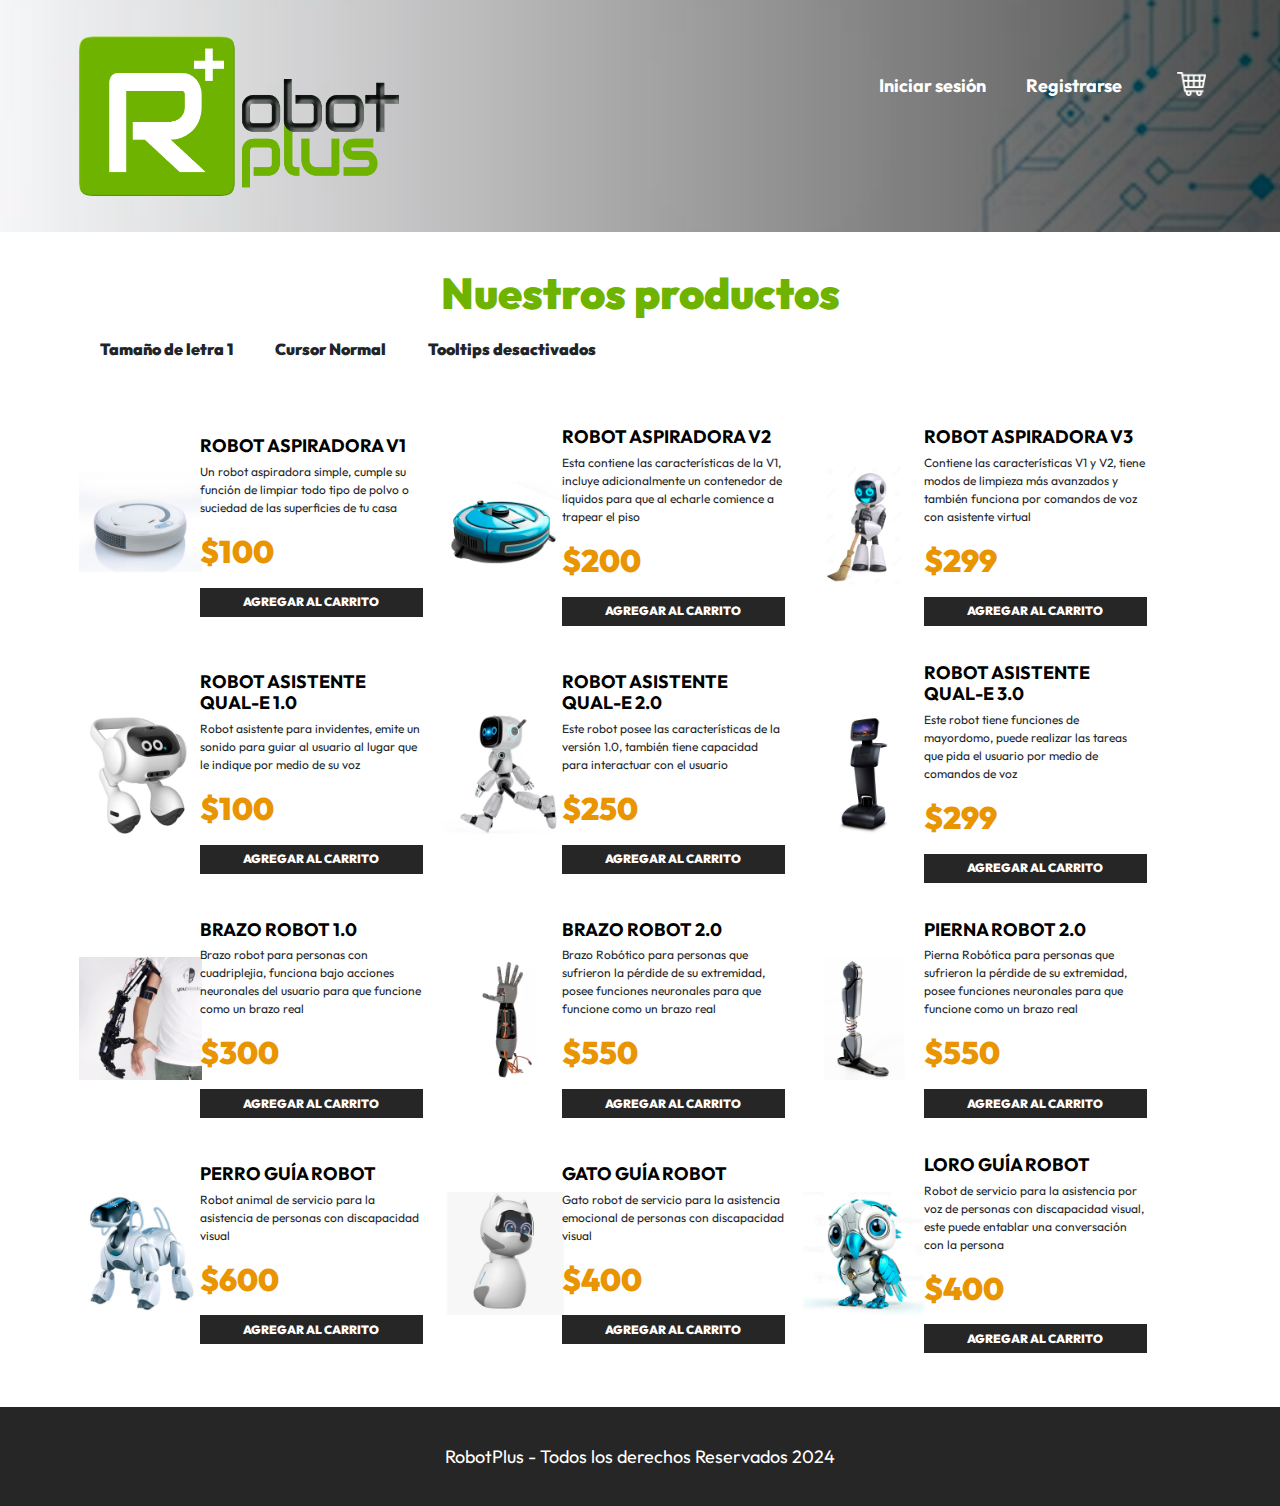
==== index.html @ b35e83e5 "Tamaño de letra y Tooltips" ====
<!DOCTYPE html>
<html lang="es">
<head>
    <meta charset="UTF-8">
    <meta http-equiv="X-UA-Compatible" content="IE=edge">
    <meta name="viewport" content="width=device-width, initial-scale=1.0">
    <title>GuitarLA</title>
    <link rel="preconnect" href="https://fonts.googleapis.com">
    <link rel="preconnect" href="https://fonts.gstatic.com" crossorigin>
    <link href="https://fonts.googleapis.com/css2?family=Outfit:wght@400;700;900&display=swap" rel="stylesheet"> 
    <link rel="stylesheet" href="src/index.css">
    <script src="/component/index.js"></script>

</head>
<body>
    <header class="py-5 header">
        <div class="container-xl">
            <div class="row justify-content-center justify-content-md-between">
                <div class="col-8 col-md-3">
                    <a href="index.html">
                        <img tabindex="0" class="img-fluid" src="./public/img/robot-plus.png" alt="imagen logo" data-tooltip="Logo de la compania, click y devuelve a pagina principal"/>
                    </a>
                </div>
                <nav tabindex="0" class="col-md-6 a mt-5 d-flex align-items-start justify-content-end">
                    
                    <a tabindex="0" href="/Login.html" class="me-3" data-tooltip="Haz clic para iniciar sesión">Iniciar sesión</a>
                    <a tabindex="0" href="/SignUp.html" class="me-3" data-tooltip="Haz clic para registrarte en la pagina">Registrarse</a>

                    <div 
                        class="carrito"
                    >
                        <img class="img-fluid" src="./public/img/carrito.png" alt="imagen carrito" />

                        <div id="carrito" class="bg-white p-3">
                            <p class="text-center">El carrito esta vacio</p>
                            <table class="w-100 table">
                                <thead>
                                    <tr>
                                        <th>Imagen</th>
                                        <th>Nombre</th>
                                        <th>Precio</th>
                                        <th>Cantidad</th>
                                        <th></th>
                                    </tr>
                                </thead>
                                <tbody>
                                    <tr>
                                        <td>
                                            <img class="img-fluid" src="./public/img/robot-aspiradora-v1.png" alt="imagen guitarra" />
                                        </td>
                                        <td>Robot Aspiradora V1</td>
                                        <td class="fw-bold">
                                                $100
                                        </td>
                                        <td class="flex align-items-start gap-4">
                                            <button
                                                type="button"
                                                class="btn btn-dark"
                                            >
                                                -
                                            </button>
                                                1
                                            <button
                                                type="button"
                                                class="btn btn-dark"
                                            >
                                                +
                                            </button>
                                        </td>
                                        <td>
                                            <button
                                                class="btn btn-danger"
                                                type="button"
                                            >
                                                X
                                            </button>
                                        </td>
                                    </tr>
                                </tbody>
                            </table>

                            <p class="text-end">Total pagar: <span class="fw-bold">$100</span></p>
                            <button class="btn btn-dark w-100 mt-3 p-2"> <a href="/cart.html">Ver Carrito</a></button>
                            <button class="btn btn-dark w-100 mt-3 p-2">Vaciar Carrito</button>
                        </div>
                    </div>
                </nav>
            </div>
        </div>
    </header>

    <main class="container-xl mt-5">
        <h2 style="color:#6db300" class="text-center">Nuestros productos</h2>
        
        <div class="col-md-1 button-container">
            <button type="button" class="btn btn-large btn-primary minus">Tamaño de letra</button>
            <button id="cursorToggle" class="btn btn-large btn-primary minus">Cambiar Tamaño del Cursor</button>
            <button id="toggleTooltips" class="btn btn-large btn-primary minus">Tooltips desactivados</button>


        </div>        




        
        <div class="row mt-5">
            <div class="col-md-6 col-lg-4 my-4 row align-items-center">
                <div class="col-4">
                    <img class="img-fluid" src="./public/img/robot-aspiradora-v1.png" alt="imagen guitarra" onclick="openPopup('detalle_guitarra_01.html', 'Detalle Guitarra Lukather')" style="cursor:pointer;"/>
                </div>
                <div class="col-8">
                    <h3 class="text-black fs-4 fw-bold text-uppercase">Robot Aspiradora V1</h3>
                    <p>Un robot aspiradora simple, cumple su función de limpiar todo tipo de polvo o suciedad de las superficies de tu casa</p>
                    <p class="fw-black text-primary fs-3">$100</p>
                    <button 
                        type="button"
                        class="btn btn-dark w-100"
                    >Agregar al Carrito</button>
                </div>
            </div>


            <!-- Modal Structure -->
<div id="productModal" class="modal" style="display:none;">
    <div class="modal-content">
        <span class="close" onclick="closeModal()">&times;</span>
        <h1 id="productName"></h1>
        <iframe id="productVideo" width="560" height="315" frameborder="0" allow="accelerometer; autoplay; clipboard-write; encrypted-media; gyroscope; picture-in-picture" allowfullscreen></iframe>
    </div>
</div>



            <div class="col-md-6 col-lg-4 my-4 row align-items-center">
                <div class="col-4">
                    <img class="img-fluid" src="./public/img/robot-aspiradora-v2.png" alt="imagen guitarra"/>
                </div>
                <div class="col-8">
                    <h3 class="text-black fs-4 fw-bold text-uppercase">Robot Aspiradora V2</h3>
                    <p>Esta contiene las características de la V1, incluye adicionalmente un contenedor de líquidos para que al echarle comience a trapear el piso</p>
                    <p class="fw-black text-primary fs-3">$200</p>
                    <button 
                        type="button"
                        class="btn btn-dark w-100 "
                    >Agregar al Carrito</button>
                </div>
            </div>

            <div class="col-md-6 col-lg-4 my-4 row align-items-center">
                <div class="col-4">
                    <img class="img-fluid" src="./public/img/robot-aspiradora-v3.png" alt="imagen guitarra"/>
                </div>
                <div class="col-8">
                    <h3 class="text-black fs-4 fw-bold text-uppercase">Robot Aspiradora V3</h3>
                    <p>Contiene las características V1 y V2, tiene modos de limpieza más avanzados y también funciona por comandos de voz con asistente virtual</p>
                    <p class="fw-black text-primary fs-3">$299</p>
                    <button 
                        type="button"
                        class="btn btn-dark w-100 "
                    >Agregar al Carrito</button>
                </div>
            </div>

            <div class="col-md-6 col-lg-4 my-4 row align-items-center">
                <div class="col-4">
                    <img class="img-fluid" src="./public/img/robot-asistente-v1.png" alt="imagen guitarra"/>
                </div>
                <div class="col-8">
                    <h3 class="text-black fs-4 fw-bold text-uppercase">ROBOT ASISTENTE QUAL-E 1.0</h3>
                    <p>Robot asistente para invidentes, emite un sonido para guiar al usuario al lugar que le indique por medio de su voz </p>
                    <p class="fw-black text-primary fs-3">$100</p>
                    <button 
                        type="button"
                        class="btn btn-dark w-100 "
                    >Agregar al Carrito</button>
                </div>
            </div>

            <div class="col-md-6 col-lg-4 my-4 row align-items-center">
                <div class="col-4">
                    <img class="img-fluid" src="./public/img/robot-asistente-v2.png" alt="imagen guitarra"/>
                </div>
                <div class="col-8">
                    <h3 class="text-black fs-4 fw-bold text-uppercase">Robot Asistente QUAL-E 2.0</h3>
                    <p>Este robot posee las características de la versión 1.0, también tiene capacidad para interactuar con el usuario</p>
                    <p class="fw-black text-primary fs-3">$250</p>
                    <button 
                        type="button"
                        class="btn btn-dark w-100 "
                    >Agregar al Carrito</button>
                </div>
            </div>

            <div class="col-md-6 col-lg-4 my-4 row align-items-center">
                <div class="col-4">
                    <img class="img-fluid" src="./public/img/robot-asistente-v3.png" alt="imagen guitarra"/>
                </div>
                <div class="col-8">
                    <h3 class="text-black fs-4 fw-bold text-uppercase">Robot Asistente QUAL-E 3.0</h3>
                    <p>Este robot tiene funciones de mayordomo, puede realizar las tareas que pida el usuario por medio de comandos de voz</p>
                    <p class="fw-black text-primary fs-3">$299</p>
                    <button 
                        type="button"
                        class="btn btn-dark w-100 "
                    >Agregar al Carrito</button>
                </div>
            </div>

            <div class="col-md-6 col-lg-4 my-4 row align-items-center">
                <div class="col-4">
                    <img class="img-fluid" src="./public/img/brazo-robot-v1.png" alt="imagen guitarra"/>
                </div>
                <div class="col-8">
                    <h3 class="text-black fs-4 fw-bold text-uppercase">BRAZO ROBOT 1.0</h3>
                    <p>Brazo robot para personas con cuadriplejia, funciona bajo acciones neuronales del usuario para que funcione como un brazo real</p>
                    <p class="fw-black text-primary fs-3">$300</p>
                    <button 
                        type="button"
                        class="btn btn-dark w-100 "
                    >Agregar al Carrito</button>
                </div>
            </div>
            <div class="col-md-6 col-lg-4 my-4 row align-items-center">
                <div class="col-4">
                    <img class="img-fluid" src="./public/img/brazo-robot-v2.png" alt="imagen guitarra"/>
                </div>
                <div class="col-8">
                    <h3 class="text-black fs-4 fw-bold text-uppercase">BRAZO ROBOT 2.0</h3>
                    <p>Brazo Robótico para personas que sufrieron la pérdide de su extremidad, posee funciones neuronales para que funcione como un brazo real</p>
                    <p class="fw-black text-primary fs-3">$550</p>
                    <button 
                        type="button"
                        class="btn btn-dark w-100 "
                    >Agregar al Carrito</button>
                </div>
            </div>
            <div class="col-md-6 col-lg-4 my-4 row align-items-center">
                <div class="col-4">
                    <img class="img-fluid" src="./public/img/brazo-robot-v3.png" alt="imagen guitarra"/>
                </div>
                <div class="col-8">
                    <h3 class="text-black fs-4 fw-bold text-uppercase">PIERNA ROBOT 2.0</h3>
                    <p>Pierna Robótica para personas que sufrieron la pérdide de su extremidad, posee funciones neuronales para que funcione como un brazo real</p>
                    <p class="fw-black text-primary fs-3">$550</p>
                    <button 
                        type="button"
                        class="btn btn-dark w-100 "
                    >Agregar al Carrito</button>
                </div>
            </div>
            <div class="col-md-6 col-lg-4 my-4 row align-items-center">
                <div class="col-4">
                    <img class="img-fluid" src="./public/img/perro-robot.png" alt="imagen guitarra"/>
                </div>
                <div class="col-8">
                    <h3 class="text-black fs-4 fw-bold text-uppercase">PERRO GUÍA ROBOT</h3>
                    <p>Robot animal de servicio para la asistencia de personas con discapacidad visual</p>
                    <p class="fw-black text-primary fs-3">$600</p>
                    <button 
                        type="button"
                        class="btn btn-dark w-100 "
                    >Agregar al Carrito</button>
                </div>
            </div>
            <div class="col-md-6 col-lg-4 my-4 row align-items-center">
                <div class="col-4">
                    <img class="img-fluid" src="./public/img/gato-robot.png" alt="imagen guitarra"/>
                </div>
                <div class="col-8">
                    <h3 class="text-black fs-4 fw-bold text-uppercase">GATO GUÍA ROBOT</h3>
                    <p>Gato robot de servicio para la asistencia emocional de personas con discapacidad visual</p>
                    <p class="fw-black text-primary fs-3">$400</p>
                    <button 
                        type="button"
                        class="btn btn-dark w-100 "
                    >Agregar al Carrito</button>
                </div>
            </div>
            <div class="col-md-6 col-lg-4 my-4 row align-items-center">
                <div class="col-4">
                    <img class="img-fluid" src="./public/img/loro-robot.png" alt="imagen guitarra"/>
                </div>
                <div class="col-8">
                    <h3 class="text-black fs-4 fw-bold text-uppercase">LORO GUÍA ROBOT</h3>
                    <p>Robot de servicio para la asistencia por voz de personas con discapacidad visual, este puede entablar una conversación con la persona</p>
                    <p class="fw-black text-primary fs-3">$400</p>
                    <button 
                        type="button"
                        class="btn btn-dark w-100 "
                    >Agregar al Carrito</button>
                </div>
            </div>
        </div>
    </main>


    <footer class="bg-dark mt-5 py-5">
        <div class="container-xl">
            <p class="text-white text-center fs-4 mt-4 m-md-0">RobotPlus - Todos los derechos Reservados 2024</p>
        </div>
    </footer>
</body>
</html>
---- src/index.css ----
@charset "UTF-8";
.fw-black {
  font-weight: 900;
}

.btn-dark {
  text-transform: uppercase;
}

.carrito {
  background-color: transparent;
  margin-left: 15px; /* Espacio adicional antes del icono del carrito */
  border: none;
  max-width: 2rem;
  position: relative;
  z-index: 100;
  
}

.carrito #carrito {
  display: none;
  position: absolute;
  box-shadow: 0px 10px 15px -3px rgba(0,0,0,0.1);
}

.carrito:hover #carrito {
  display: block;
  background-color: rgb(255, 183, 0);
  padding: 10px;
  height: fit-content;
  min-width: 350px;
  width: fit-content;
  top: 100%;
  right: 0;
  left: unset;
  margin-left: unset;
  margin-right: unset;
}

#carrito img {
  width: 30px;


  display: inline-block;
  vertical-align: middle;
}

#carrito .btn-danger {
  font-size: 10px;
  border-radius: 50%;
  padding: 5px 9px;
}

#carrito .btn-dark {
  padding: 0 2px;
  margin: 0 3px;
}
.m-0 {
  margin: 0;
}
/*!
 * Bootstrap  v5.2.3 (https://getbootstrap.com/)
 * Copyright 2011-2022 The Bootstrap Authors
 * Copyright 2011-2022 Twitter, Inc.
 * Licensed under MIT (https://github.com/twbs/bootstrap/blob/main/LICENSE)
 */
:root {
  --bs-blue: #0d6efd;
  --bs-indigo: #6610f2;
  --bs-purple: #6f42c1;
  --bs-pink: #d63384;
  --bs-red: #dc3545;
  --bs-orange: #fd7e14;
  --bs-yellow: #ffc107;
  --bs-green: #198754;
  --bs-teal: #20c997;
  --bs-cyan: #0dcaf0;
  --bs-black: #000;
  --bs-white: #FFF;
  --bs-gray: #6c757d;
  --bs-gray-dark: #343a40;
  --bs-gray-100: #f8f9fa;
  --bs-gray-200: #e9ecef;
  --bs-gray-300: #dee2e6;
  --bs-gray-400: #ced4da;
  --bs-gray-500: #adb5bd;
  --bs-gray-600: #6c757d;
  --bs-gray-700: #495057;
  --bs-gray-800: #343a40;
  --bs-gray-900: #212529;
  --bs-primary: #e99401;
  --bs-secondary: #6c757d;
  --bs-success: #198754;
  --bs-info: #0dcaf0;
  --bs-warning: #ffc107;
  --bs-danger: #dc3545;
  --bs-light: #f8f9fa;
  --bs-dark: #262626;
  --bs-primary-rgb: 233, 148, 1;
  --bs-secondary-rgb: 108, 117, 125;
  --bs-success-rgb: 25, 135, 84;
  --bs-info-rgb: 13, 202, 240;
  --bs-warning-rgb: 255, 193, 7;
  --bs-danger-rgb: 220, 53, 69;
  --bs-light-rgb: 248, 249, 250;
  --bs-dark-rgb: 38, 38, 38;
  --bs-white-rgb: 255, 255, 255;
  --bs-black-rgb: 0, 0, 0;
  --bs-body-color-rgb: 33, 37, 41;
  --bs-body-bg-rgb: 255, 255, 255;
  --bs-font-sans-serif: system-ui, -apple-system, "Segoe UI", Roboto, "Helvetica Neue", "Noto Sans", "Liberation Sans", Arial, sans-serif, "Apple Color Emoji", "Segoe UI Emoji", "Segoe UI Symbol", "Noto Color Emoji";
  --bs-font-monospace: SFMono-Regular, Menlo, Monaco, Consolas, "Liberation Mono", "Courier New", monospace;
  --bs-gradient: linear-gradient(180deg, rgba(255, 255, 255, 0.15), rgba(255, 255, 255, 0));
  --bs-body-font-family: Outfit, sans-serif;
  --bs-body-font-size: 1rem;
  --bs-body-font-weight: 400;
  --bs-body-line-height: 1.5;
  --bs-body-color: #212529;
  --bs-body-bg: #FFF;
  --bs-border-width: 1px;
  --bs-border-style: solid;
  --bs-border-color: #dee2e6;
  --bs-border-color-translucent: rgba(0, 0, 0, 0.175);
  --bs-border-radius: 0.375rem;
  --bs-border-radius-sm: 0.25rem;
  --bs-border-radius-lg: 0.5rem;
  --bs-border-radius-xl: 1rem;
  --bs-border-radius-2xl: 2rem;
  --bs-border-radius-pill: 50rem;
  --bs-link-color: #FFF;
  --bs-link-hover-color: #FFF;
  --bs-code-color: #d63384;
  --bs-highlight-bg: #fff3cd;
}

*,
*::before,
*::after {
  box-sizing: border-box;
}

@media (prefers-reduced-motion: no-preference) {
  :root {
    scroll-behavior: smooth;
  }
}

body {
  margin: 0;
  font-family: var(--bs-body-font-family);
  font-size: var(--bs-body-font-size);
  font-weight: var(--bs-body-font-weight);
  line-height: var(--bs-body-line-height);
  color: var(--bs-body-color);
  text-align: var(--bs-body-text-align);
  background-color: var(--bs-body-bg);
  -webkit-text-size-adjust: 100%;
  -webkit-tap-highlight-color: rgba(0, 0, 0, 0);
}

 h3, .h3, h2, .h2, h1, .h1 {
  margin-top: 0;
  margin-bottom: 0.5rem;
  font-family: "Outfit", sans-serif;
  font-weight: 900;
  line-height: 1.2;
  color: #e99401;
}

h1, .h1 {
  font-size: calc(1.565rem + 3.78vw);
}
@media (min-width: 1200px) {
  h1, .h1 {
    font-size: 4.4rem;
  }
}

h2, .h2 {
  font-size: calc(1.485rem + 2.82vw);
}
@media (min-width: 1200px) {
  h2, .h2 {
    font-size: 3.6rem;
  }
}

h3, .h3 {
  font-size: calc(1.385rem + 1.62vw);
}
@media (min-width: 1200px) {
  h3, .h3 {
    font-size: 2.6rem;
  }
}

p {
  margin-top: 0;
  margin-bottom: 1rem;
}

a {
  color: var(--bs-link-color);
  text-decoration: none;
}
a:hover {
  color: var(--bs-link-hover-color);
}

a:not([href]):not([class]), a:not([href]):not([class]):hover {
  color: inherit;
  text-decoration: none;
}

img,
svg {
  vertical-align: middle;
}

table {
  caption-side: bottom;
  border-collapse: collapse;
}

th {
  text-align: inherit;
  text-align: -webkit-match-parent;
}

thead,
tbody,
tr,
td,
th {
  border-color: inherit;
  border-style: solid;
  border-width: 0;
}

button {
  border-radius: 0;
}

button:focus:not(:focus-visible) {
  outline: 0;
}


button {
  margin: 0;
  font-family: inherit;
  font-size: inherit;
  line-height: inherit;
}

button {
  text-transform: none;
}

button,
[type=button] {
  -webkit-appearance: button;
}
button:not(:disabled),
[type=button]:not(:disabled) {
  cursor: pointer;
}

::-moz-focus-inner {
  padding: 0;
  border-style: none;
}

::-webkit-datetime-edit-fields-wrapper,
::-webkit-datetime-edit-text,
::-webkit-datetime-edit-minute,
::-webkit-datetime-edit-hour-field,
::-webkit-datetime-edit-day-field,
::-webkit-datetime-edit-month-field,
::-webkit-datetime-edit-year-field {
  padding: 0;
}

::-webkit-inner-spin-button {
  height: auto;
}

/* rtl:raw:
[type="tel"],
[type="url"],
[type="email"],
[type="number"] {
  direction: ltr;
}
*/
::-webkit-search-decoration {
  -webkit-appearance: none;
}

::-webkit-color-swatch-wrapper {
  padding: 0;
}

::file-selector-button {
  font: inherit;
  -webkit-appearance: button;
}

.display-2 {
  font-size: calc(1.575rem + 3.9vw);
  font-weight: 300;
  line-height: 1.2;
}
@media (min-width: 1200px) {
  .display-2 {
    font-size: 4.5rem;
  }
}

.img-fluid {
  max-width: 120%;
  height: auto;
}


.container-xl {
  --bs-gutter-x: 1.5rem;
  --bs-gutter-y: 0;
  width: 100%;
  padding-right: calc(var(--bs-gutter-x) * 0.5);
  padding-left: calc(var(--bs-gutter-x) * 0.5);
  margin-right: auto;
  margin-left: auto;
}
@media (min-width: 1200px) {
  .container-xl {
    max-width: 1140px;
  }
}
@media (min-width: 1400px) {
   .container-xl {
    max-width: 1320px;
  }
}
.row {
  --bs-gutter-x: 1.5rem;
  --bs-gutter-y: 0;
  display: flex;
  flex-wrap: wrap;
  margin-top: calc(-1 * var(--bs-gutter-y));
  margin-right: calc(-0.5 * var(--bs-gutter-x));
  margin-left: calc(-0.5 * var(--bs-gutter-x));
}
.row > * {
  flex-shrink: 0;
  width: 100%;
  max-width: 100%;
  padding-right: calc(var(--bs-gutter-x) * 0.5);
  padding-left: calc(var(--bs-gutter-x) * 0.5);
  margin-top: var(--bs-gutter-y);
}

.col-4 {
  flex: 0 0 auto;
  width: 33.33333333%;
}

.col-8 {
  flex: 0 0 auto;
  width: 66.66666667%;
}
@media (min-width: 768px) {
  .col-md-3 {
    flex: 0 0 auto;
    width: 25%;
  }
  .col-md-6 {
    flex: 0 0 auto;
    width: 50%;
  }
}
@media (min-width: 992px) {
  .col-lg-4 {
    flex: 0 0 auto;
    width: 33.33333333%;
  }
}
.table {
  --bs-table-color: var(--bs-body-color);
  --bs-table-bg: transparent;
  --bs-table-border-color: var(--bs-border-color);
  --bs-table-accent-bg: transparent;
  --bs-table-striped-color: var(--bs-body-color);
  --bs-table-striped-bg: rgba(0, 0, 0, 0.05);
  --bs-table-active-color: var(--bs-body-color);
  --bs-table-active-bg: rgba(0, 0, 0, 0.1);
  --bs-table-hover-color: var(--bs-body-color);
  --bs-table-hover-bg: rgba(0, 0, 0, 0.075);
  width: 100%;
  margin-bottom: 1rem;
  color: var(--bs-table-color);
  vertical-align: top;
  border-color: var(--bs-table-border-color);
}
.table > :not(caption) > * > * {
  padding: 0.5rem 0.5rem;
  background-color: var(--bs-table-bg);
  border-bottom-width: 1px;
  box-shadow: inset 0 0 0 9999px var(--bs-table-accent-bg);
}
.table > tbody {
  vertical-align: inherit;
}
.table > thead {
  vertical-align: bottom;
}

.btn {
  --bs-btn-padding-x: 0.75rem;
  --bs-btn-padding-y: 0.375rem;
  --bs-btn-font-family: ;
  --bs-btn-font-size: 1rem;
  --bs-btn-font-weight: 900;
  --bs-btn-line-height: 1.5;
  --bs-btn-color: #212529;
  --bs-btn-bg: transparent;
  --bs-btn-border-width: 1px;
  --bs-btn-border-color: transparent;
  --bs-btn-border-radius: 0;
  --bs-btn-hover-border-color: transparent;
  --bs-btn-box-shadow: inset 0 1px 0 rgba(255, 255, 255, 0.15), 0 1px 1px rgba(0, 0, 0, 0.075);
  --bs-btn-disabled-opacity: 0.65;
  --bs-btn-focus-box-shadow: 0 0 0 0.25rem rgba(var(--bs-btn-focus-shadow-rgb), .5);
  display: inline-block;
  padding: var(--bs-btn-padding-y) var(--bs-btn-padding-x);
  font-family: var(--bs-btn-font-family);
  font-size: var(--bs-btn-font-size);
  font-weight: var(--bs-btn-font-weight);
  line-height: var(--bs-btn-line-height);
  color: var(--bs-btn-color);
  text-align: center;
  vertical-align: middle;
  cursor: pointer;
  user-select: none;
  border: var(--bs-btn-border-width) solid var(--bs-btn-border-color);
  border-radius: var(--bs-btn-border-radius);
  background-color: var(--bs-btn-bg);
  transition: color 0.15s ease-in-out, background-color 0.15s ease-in-out, border-color 0.15s ease-in-out, box-shadow 0.15s ease-in-out;
}
@media (prefers-reduced-motion: reduce) {
  .btn {
    transition: none;
  }
}
.btn:hover {
  color: var(--bs-btn-hover-color);
  background-color: var(--bs-btn-hover-bg);
  border-color: var(--bs-btn-hover-border-color);
}
.btn:focus-visible {
  color: var(--bs-btn-hover-color);
  background-color: var(--bs-btn-hover-bg);
  border-color: var(--bs-btn-hover-border-color);
  outline: 0;
  box-shadow: var(--bs-btn-focus-box-shadow);
}
 :not(.btn-check) + .btn:active, .btn:first-child:active {
  color: var(--bs-btn-active-color);
  background-color: var(--bs-btn-active-bg);
  border-color: var(--bs-btn-active-border-color);
}
 :not(.btn-check) + .btn:active:focus-visible, .btn:first-child:active:focus-visible {
  box-shadow: var(--bs-btn-focus-box-shadow);
}
.btn:disabled {
  color: var(--bs-btn-disabled-color);
  pointer-events: none;
  background-color: var(--bs-btn-disabled-bg);
  border-color: var(--bs-btn-disabled-border-color);
  opacity: var(--bs-btn-disabled-opacity);
}

.btn-danger {
  --bs-btn-color: #FFF;
  --bs-btn-bg: #dc3545;
  --bs-btn-border-color: #dc3545;
  --bs-btn-hover-color: #FFF;
  --bs-btn-hover-bg: #bb2d3b;
  --bs-btn-hover-border-color: #b02a37;
  --bs-btn-focus-shadow-rgb: 225, 83, 97;
  --bs-btn-active-color: #FFF;
  --bs-btn-active-bg: #b02a37;
  --bs-btn-active-border-color: #a52834;
  --bs-btn-active-shadow: inset 0 3px 5px rgba(0, 0, 0, 0.125);
  --bs-btn-disabled-color: #FFF;
  --bs-btn-disabled-bg: #dc3545;
  --bs-btn-disabled-border-color: #dc3545;
}

.btn-dark {
  --bs-btn-color: #FFF;
  --bs-btn-bg: #262626;
  --bs-btn-border-color: #262626;
  --bs-btn-hover-color: #FFF;
  --bs-btn-hover-bg: #474747;
  --bs-btn-hover-border-color: #3c3c3c;
  --bs-btn-focus-shadow-rgb: 71, 71, 71;
  --bs-btn-active-color: #FFF;
  --bs-btn-active-bg: #515151;
  --bs-btn-active-border-color: #3c3c3c;
  --bs-btn-active-shadow: inset 0 3px 5px rgba(0, 0, 0, 0.125);
  --bs-btn-disabled-color: #FFF;
  --bs-btn-disabled-bg: #262626;
  --bs-btn-disabled-border-color: #262626;
}

.nav {
  --bs-nav-link-padding-x: 1rem;
  --bs-nav-link-padding-y: 0.5rem;
  --bs-nav-link-font-weight: ;
  --bs-nav-link-color: var(--bs-link-color);
  --bs-nav-link-hover-color: var(--bs-link-hover-color);
  --bs-nav-link-disabled-color: #6c757d;
  display: flex;
  flex-wrap: wrap;
  padding-left: 0;
  margin-bottom: 0;
  list-style: none;
}

@keyframes progress-bar-stripes {
  0% {
    background-position-x: 1rem;
  }
}

/* rtl:begin:ignore */

/* rtl:end:ignore */

/* rtl:begin:ignore */

/* rtl:end:ignore */

/* rtl:begin:ignore */

/* rtl:end:ignore */

/* rtl:begin:ignore */

/* rtl:end:ignore */

/* rtl:options: {
  "autoRename": true,
  "stringMap":[ {
    "name"    : "prev-next",
    "search"  : "prev",
    "replace" : "next"
  } ]
} */

@keyframes spinner-border {
  to {
    transform: rotate(360deg) /* rtl:ignore */;
  }
}

@keyframes spinner-grow {
  0% {
    transform: scale(0);
  }
  50% {
    opacity: 1;
    transform: none;
  }
}

@keyframes placeholder-glow {
  50% {
    opacity: 0.2;
  }
}

@keyframes placeholder-wave {
  100% {
    mask-position: -200% 0%;
  }
}

.d-flex {
  display: flex !important;
}

.w-100 {
  width: 100% !important;
}

.justify-content-end {
  justify-content: flex-end !important;
}

.justify-content-center {
  justify-content: center !important;
}

.align-items-start {
  align-items: flex-start !important;
}

.align-items-center {
  align-items: center !important;
}

.my-4 {
  margin-top: 1.5rem !important;
  margin-bottom: 1.5rem !important;
}

.mt-3 {
  margin-top: 1rem !important;
}

.mt-4 {
  margin-top: 1.5rem !important;
}

.mt-5 {
  margin-top: 3rem !important;
}

.p-2 {
  padding: 0.5rem !important;
}

.p-3 {
  padding: 1rem !important;
}

.px-5 {
  padding-right: 3rem !important;
  padding-left: 3rem !important;
}

.py-2 {
  padding-top: 0.5rem !important;
  padding-bottom: 0.5rem !important;
}

.py-5 {
  padding-top: 3rem !important;
  padding-bottom: 3rem !important;
}

.pt-5 {
  padding-top: 3rem !important;
}

.gap-4 {
  gap: 1.5rem !important;
}

.fs-1 {
  font-size: calc(1.565rem + 3.78vw) !important;
}

.fs-3 {
  font-size: calc(1.385rem + 1.62vw) !important;
}

.fs-4 {
  font-size: calc(1.275rem + 0.3vw) !important;
}

.fs-5 {
  font-size: 1.25rem !important;
}

.fw-bold {
  font-weight: 700 !important;
}

.text-end {
  text-align: right !important;
}

.text-center {
  text-align: center !important;
}

.text-uppercase {
  text-transform: uppercase !important;
}

/* rtl:begin:remove */

/* rtl:end:remove */
.text-primary {
  --bs-text-opacity: 1;
  color: rgba(var(--bs-primary-rgb), var(--bs-text-opacity)) !important;
}

.text-black {
  --bs-text-opacity: 1;
  color: rgba(var(--bs-black-rgb), var(--bs-text-opacity)) !important;
}

.text-white {
  --bs-text-opacity: 1;
  color: rgba(var(--bs-white-rgb), var(--bs-text-opacity)) !important;
}

.bg-primary {
  --bs-bg-opacity: 1;
  background-color: rgba(var(--bs-primary-rgb), var(--bs-bg-opacity)) !important;
}

.bg-dark {
  --bs-bg-opacity: 1;
  background-color: rgba(var(--bs-dark-rgb), var(--bs-bg-opacity)) !important;
}

.bg-white {
  --bs-bg-opacity: 1;
  background-color: rgba(var(--bs-white-rgb), var(--bs-bg-opacity)) !important;
}
@media (min-width: 768px) {
  .justify-content-md-between {
    justify-content: space-between !important;
  }
  .m-md-0 {
    margin: 0 !important;
  }
  .text-md-start {
    text-align: left !important;
  }
}
@media (min-width: 1200px) {
  .fs-1 {
    font-size: 4.4rem !important;
  }
  .fs-3 {
    font-size: 2.6rem !important;
  }
  .fs-4 {
    font-size: 1.5rem !important;
  }
}
@keyframes animarImagen {
  0% {
    opacity: 0;
    transform: translateX(-10rem);
  }
  50% {
    opacity: 0;
  }
  100% {
    opacity: 1;
    transform: translateX(0);
  }
}
.header {
  background-image: linear-gradient(to right, rgba(0, 0, 0, 0), rgba(0, 0, 0, 0.7)), url("../img/header.png");
  /** TODO: Eliminar la sig linea **/
  background-image: linear-gradient(to right, rgba(0, 0, 0, 0), rgba(0, 0, 0, 0.7)), url("../public/img/header.png");
  background-position: 50%;
  background-size: cover;
  position: relative;
}
.header .header-guitarra {
  display: none;
}
@media (min-width: 992px) {
  .header .header-guitarra {
    display: block;
    position: absolute;
    right: 0;
    bottom: 0;
    animation-duration: 1s;
    animation-delay: 0s;
    animation-timing-function: ease-in-out;
    animation-name: animarImagen;
    z-index: 10;
  }
}




.modal {
  display: none;
  position: fixed;
  z-index: 1;
  left: 0;
  top: 0;
  width: 100%;
  height: 100%;
  overflow: auto;
  background-color: rgba(0,0,0,0.4);
}

.modal-content {
  background-color: #fefefe;
  margin: 15% auto;
  padding: 20px;
  border: 1px solid #888;
  width: 80%;
}

.close {
  color: #aaa;
  float: right;
  font-size: 28px;
  font-weight: bold;
}

.close:hover,
.close:focus {
  color: black;
  text-decoration: none;
  cursor: pointer;
}

a.me-3 {
  margin-right: 40px; /* Ajusta el espacio a la derecha de cada enlace */
  color: #fff; /* Asegúrate de que los enlaces sean visibles en un fondo oscuro */
  font-size:150%;
  font-weight: bold;
}
a.me-3:hover {
  color: #ff9900; /* Cambia de color al pasar el ratón */
}


.button-container {
  display: flex;
  justify-content: flex-start; /* Alinear los botones al inicio del contenedor */
  align-items: center;
  margin-right: 20px; /* Añade espacio a la derecha para separar del logo */
}

.btn-large.btn-primary {
  padding: 10px 20px; /* Asegúrate de que el botón es suficientemente grande*/
  font-size: 16px; /*Tamaño de texto claro*/
  width: auto; /*Permite que el botón cambie de tamaño según el contenido*/
}

.btn-primary:hover {
  background-color: #01dd08;
}




:root {
  --base-font-size: 12px; /* Define un tamaño base para toda la página*/
}



/* Estilos para el cursor normal y grande */
.cursor-normal {
  cursor: auto;
}

.cursor-large {
  cursor: url('/public/img/25222.png'), auto;
}

.cursor-larger {
  cursor: url('/public/img/Cursor.png'), auto;
}

.cursor-largest {
  cursor: url('/public/img/precision.png'), auto;
}






.tooltip {
  background-color: black;
  color: white;
  padding: 9px 20px;
  border-radius: 5px;
  box-shadow: 0px 0px 90px rgb(238, 255, 0);
  font-size: 12px;
  z-index: 1000; /* Asegura que el tooltip esté sobre otros elementos */
  pointer-events: none; /* Evita que el tooltip interfiera con el mouse */
}


.tooltip::before {
  content: '';
  position: absolute;
  top: 50%;
  left: -5px;
  margin-top: -5px;
  border-width: 5px;
  border-style: solid;
  border-color: transparent #fff transparent transparent;
}
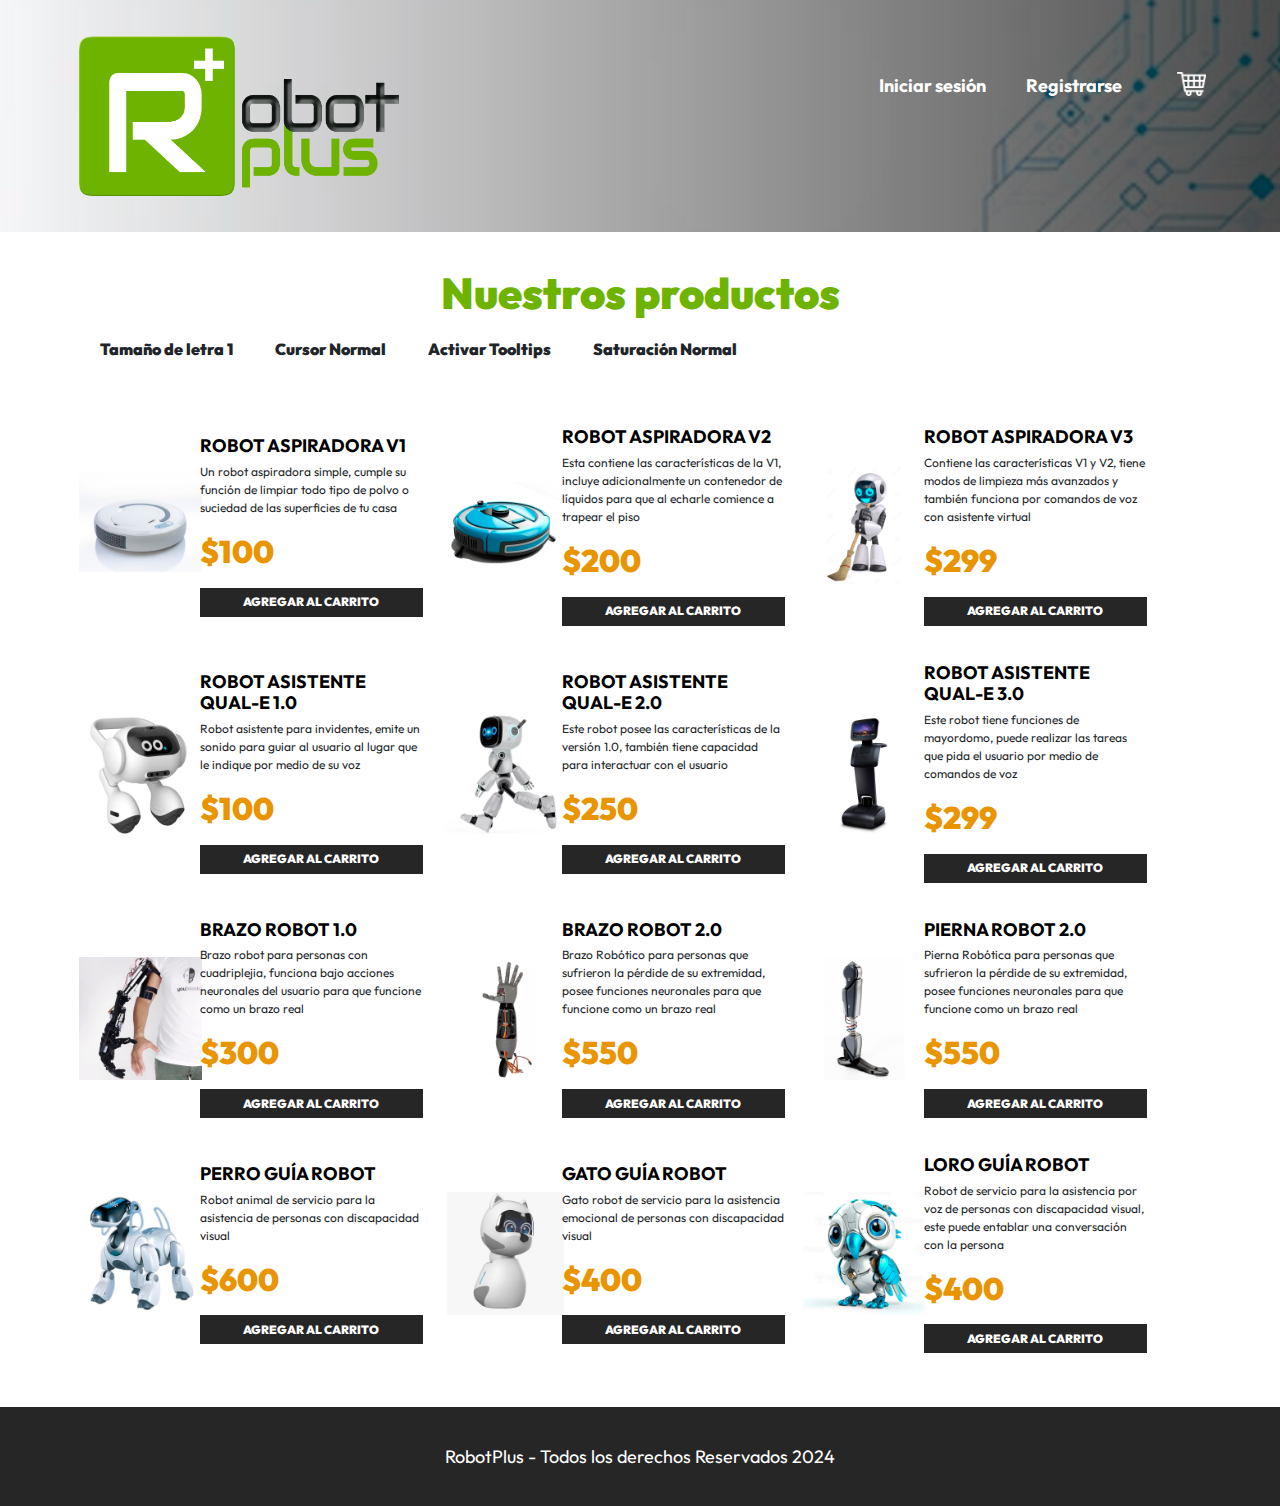
==== commit de8832ce: "Se realizo la saturacion o algo asi, tooltips, tamaño de letra. Lo unico que faltaria es el tamaño d" ====
--- a/index.html
+++ b/index.html
@@ -18,7 +18,7 @@
             <div class="row justify-content-center justify-content-md-between">
                 <div class="col-8 col-md-3">
                     <a href="index.html">
-                        <img tabindex="0" class="img-fluid" src="./public/img/robot-plus.png" alt="imagen logo" data-tooltip="Logo de la compania, click y devuelve a pagina principal"/>
+                        <img tabindex="0" class="img-fluid" src="./public/img/robot-plus.png" alt="imagen logo" data-tooltip="Logo de la compañia, click y devuelve a pagina principal"/>
                     </a>
                 </div>
                 <nav tabindex="0" class="col-md-6 a mt-5 d-flex align-items-start justify-content-end">
@@ -29,9 +29,9 @@
                     <div 
                         class="carrito"
                     >
-                        <img class="img-fluid" src="./public/img/carrito.png" alt="imagen carrito" />
-
-                        <div id="carrito" class="bg-white p-3">
+                        <img class="img-fluid" src="./public/img/carrito.png" alt="imagen carrito" data-tooltip="Carrito de compras, comprar y agregar"/>
+
+                        <div id="carrito" class="bg-white p-3" data-tooltip="Productos deseados y costo total">
                             <p class="text-center">El carrito esta vacio</p>
                             <table class="w-100 table">
                                 <thead>
@@ -90,17 +90,16 @@
     </header>
 
     <main class="container-xl mt-5">
-        <h2 style="color:#6db300" class="text-center">Nuestros productos</h2>
+        <h2 style="color:#6db300" class="text-center" data-tooltip="Presentación de productos">Nuestros productos</h2>
         
         <div class="col-md-1 button-container">
-            <button type="button" class="btn btn-large btn-primary minus">Tamaño de letra</button>
-            <button id="cursorToggle" class="btn btn-large btn-primary minus">Cambiar Tamaño del Cursor</button>
-            <button id="toggleTooltips" class="btn btn-large btn-primary minus">Tooltips desactivados</button>
+            <button type="button" class="btn btn-large btn-primary minus" data-tooltip="Haz clic para agrandar la letra en 3 niveles">Tamaño de letra</button>
+            <button id="cursorToggle" class="btn btn-large btn-primary minus" data-tooltip="Haz clic para agrandar el cursos del mouse">Cambiar Tamaño del Cursor</button>
+            <button id="toggleTooltips" class="btn btn-large btn-primary minus" data-tooltip="Haz clic para activar y desactivar los Tooltips">Tooltips desactivados</button>
+            <button id="styleToggle" class="btn btn-large btn-primary minus" data-tooltip="Haz clic para poner niveles de saturación">Cambiar Saturación</button>
 
 
         </div>        
-
-
 
 
         
--- a/src/index.css
+++ b/src/index.css
@@ -902,3 +902,27 @@
   border-color: transparent #fff transparent transparent;
 }
 
+
+
+
+/* Saturación para imágenes */
+.saturate-low {
+  filter: saturate(0.5); /* Menor saturación */
+}
+
+.saturate-high {
+  filter: saturate(2); /* Mayor saturación */
+}
+
+/* Color de texto, este puede ajustarse si es necesario */
+.text-color-low {
+  color: #555; /* Gris más claro */
+}
+
+.text-color-high {
+  color: #ff4500; /* Rojo anaranjado intenso */
+}
+
+
+
+
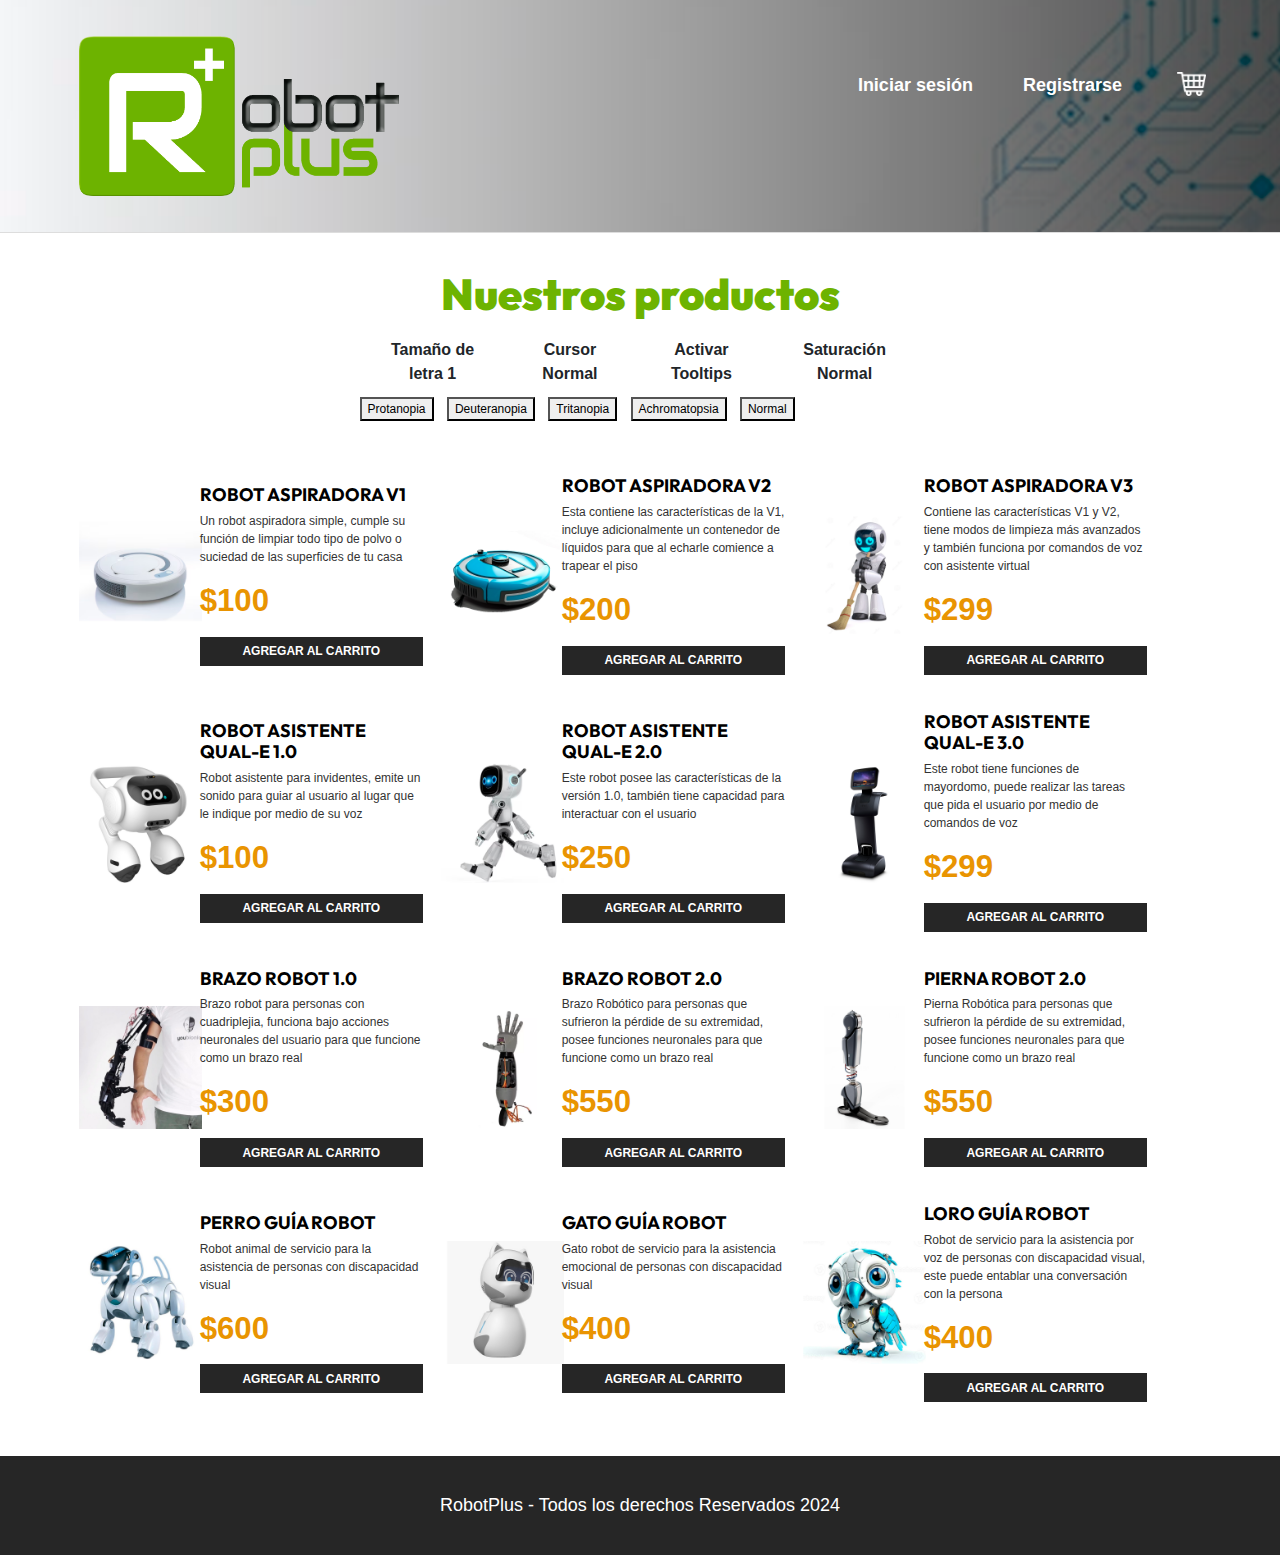
==== commit 4803848b: "botones daltonismo index" ====
--- a/index.html
+++ b/index.html
@@ -9,6 +9,7 @@
     <link rel="preconnect" href="https://fonts.gstatic.com" crossorigin>
     <link href="https://fonts.googleapis.com/css2?family=Outfit:wght@400;700;900&display=swap" rel="stylesheet"> 
     <link rel="stylesheet" href="src/index.css">
+    <link rel="stylesheet" href="src/product.css">
     <script src="/component/index.js"></script>
 
 </head>
@@ -92,21 +93,24 @@
     <main class="container-xl mt-5">
         <h2 style="color:#6db300" class="text-center" data-tooltip="Presentación de productos">Nuestros productos</h2>
         
-        <div class="col-md-1 button-container">
+        <div style="width: 50%; margin: 0 auto;" class="col-md-1 button-container">
             <button type="button" class="btn btn-large btn-primary minus" data-tooltip="Haz clic para agrandar la letra en 3 niveles">Tamaño de letra</button>
             <button id="cursorToggle" class="btn btn-large btn-primary minus" data-tooltip="Haz clic para agrandar el cursos del mouse">Cambiar Tamaño del Cursor</button>
             <button id="toggleTooltips" class="btn btn-large btn-primary minus" data-tooltip="Haz clic para activar y desactivar los Tooltips">Tooltips desactivados</button>
             <button id="styleToggle" class="btn btn-large btn-primary minus" data-tooltip="Haz clic para poner niveles de saturación">Cambiar Saturación</button>
-
-
-        </div>        
-
-
-        
+        </div>    
+        <div style="width: 50%; margin: 0 auto;" id="powerups">
+            <button>Protanopia</button>
+            <button>Deuteranopia</button>
+            <button>Tritanopia</button>
+            <button>Achromatopsia</button>
+            <button>Normal</button>
+        </div> 
+
         <div class="row mt-5">
             <div class="col-md-6 col-lg-4 my-4 row align-items-center">
                 <div class="col-4">
-                    <img class="img-fluid" src="./public/img/robot-aspiradora-v1.png" alt="imagen guitarra" onclick="openPopup('detalle_guitarra_01.html', 'Detalle Guitarra Lukather')" style="cursor:pointer;"/>
+                    <img class="img-fluid" src="./public/img/robot-aspiradora-v1.png" alt="imagen guitarra" onclick="openPopup('product.html', 'Detalle Guitarra Lukather')" style="cursor:pointer;"/>
                 </div>
                 <div class="col-8">
                     <h3 class="text-black fs-4 fw-bold text-uppercase">Robot Aspiradora V1</h3>
@@ -299,5 +303,6 @@
             <p class="text-white text-center fs-4 mt-4 m-md-0">RobotPlus - Todos los derechos Reservados 2024</p>
         </div>
     </footer>
+    <script src="/component/product.js"></script>
 </body>
 </html>--- a/src/product.css
+++ b/src/product.css
@@ -0,0 +1,245 @@
+body {
+    font-family: Arial, sans-serif;
+    color: #333;
+}
+
+.header {
+    background-color: #000;
+    padding: 10px 0;
+    border-bottom: 1px solid #ddd;
+}
+
+.container {
+    width: 90%;
+    margin: 0 auto;
+}
+
+.navbar {
+    display: flex;
+    justify-content: space-between;
+    align-items: center;
+}
+
+.logo {
+    font-size: 24px;
+    font-weight: bold;
+    color: #fff;
+    text-decoration: none;
+}
+
+nav a {
+    margin: 0 10px;
+    color: #fff;
+    text-decoration: none;
+}
+
+.cart-icon {
+    position: relative;
+}
+
+.cart-icon img {
+    width: 24px;
+    height: 24px;
+}
+
+.cart-count {
+    position: absolute;
+    top: -5px;
+    right: -10px;
+    background: red;
+    color: white;
+    border-radius: 50%;
+    padding: 2px 6px;
+    font-size: 12px;
+}
+
+.user-info {
+    color: #fff;
+    margin-left: 20px;
+}
+
+.product-container {
+    display: flex;
+    justify-content: space-between;
+    margin-top: 20px;
+}
+
+.product-images {
+    width: 50%;
+}
+
+.image-grid {
+    display: grid;
+    grid-template-columns: repeat(2, 1fr);
+    gap: 10px;
+}
+
+.image-placeholder {
+    width: 100%;
+    background-color: #ddd;
+}
+
+.product-details {
+    width: 45%;
+}
+
+.product-details h1 {
+    font-size: 24px;
+    margin-bottom: 10px;
+}
+
+.product-details .price {
+    font-size: 20px;
+    color: #555;
+    margin-bottom: 10px;
+}
+
+.product-details .description {
+    margin-bottom: 20px;
+}
+
+.product-details label {
+    display: block;
+    margin-bottom: 5px;
+}
+
+.product-details select,
+.product-details button,
+.product-details input {
+    display: block;
+    width: 100%;
+    padding: 10px;
+    margin-bottom: 10px;
+    border: 1px solid #ddd;
+    border-radius: 5px;
+}
+
+#powerups button {
+    display: inline-block;
+    width: auto;
+    margin-right: 10px;
+}
+
+.quantity-controls {
+    display: flex;
+    align-items: center;
+}
+
+.quantity-controls button {
+    width: 40px;
+    height: 40px;
+    background-color: #ddd;
+    border: none;
+    cursor: pointer;
+}
+
+.quantity-controls input {
+    width: 60px;
+    text-align: center;
+    margin: 0 10px;
+}
+
+.add-to-cart {
+    background-color: black;
+    color: white;
+    cursor: pointer;
+}
+
+.add-to-cart:hover {
+    background-color: #333;
+}
+
+.reviews {
+    margin-top: 40px;
+}
+
+.reviews h2 {
+    margin-bottom: 20px;
+}
+
+.reviews label,
+.reviews button {
+    display: block;
+    margin-bottom: 10px;
+}
+
+.review {
+    margin-bottom: 20px;
+    border-bottom: 1px solid #ddd;
+    padding-bottom: 10px;
+}
+
+.review h3 {
+    margin-top: 0;
+}
+
+.review p.review-meta {
+    color: #777;
+    font-size: 14px;
+}
+
+footer {
+    margin-top: 40px;
+    padding: 20px 0;
+    background-color: #f4f4f4;
+    display: flex;
+    justify-content: space-between;
+}
+
+.help-section,
+.footer-links {
+    width: 45%;
+}
+
+.help-section h2,
+.footer-links h2 {
+    margin-bottom: 10px;
+}
+
+.help-section p,
+.footer-links a {
+    margin-bottom: 10px;
+    display: block;
+    color: #333;
+}
+
+.help-section input {
+    padding: 10px;
+    width: calc(100% - 100px);
+    border: 1px solid #ddd;
+    border-radius: 5px;
+    margin-right: 10px;
+}
+
+.help-section button {
+    padding: 10px;
+    background-color: #25d366;
+    color: white;
+    border: none;
+    border-radius: 5px;
+    cursor: pointer;
+}
+
+.help-section button:hover {
+    background-color: #128c7e;
+}
+
+.footer-links a:hover {
+    text-decoration: underline;
+}
+
+body.protanopia {
+    filter: url('/public/img/protanopia.svg#protanopia');
+}
+
+body.deuteranopia {
+    filter: url('/public/img/deuteranopia.svg#deuteranopia');
+}
+
+body.tritanopia {
+    filter: url('/public/img/tritanopia.svg#tritanopia');
+}
+
+body.achromatopsia {
+    filter: grayscale(100%);
+}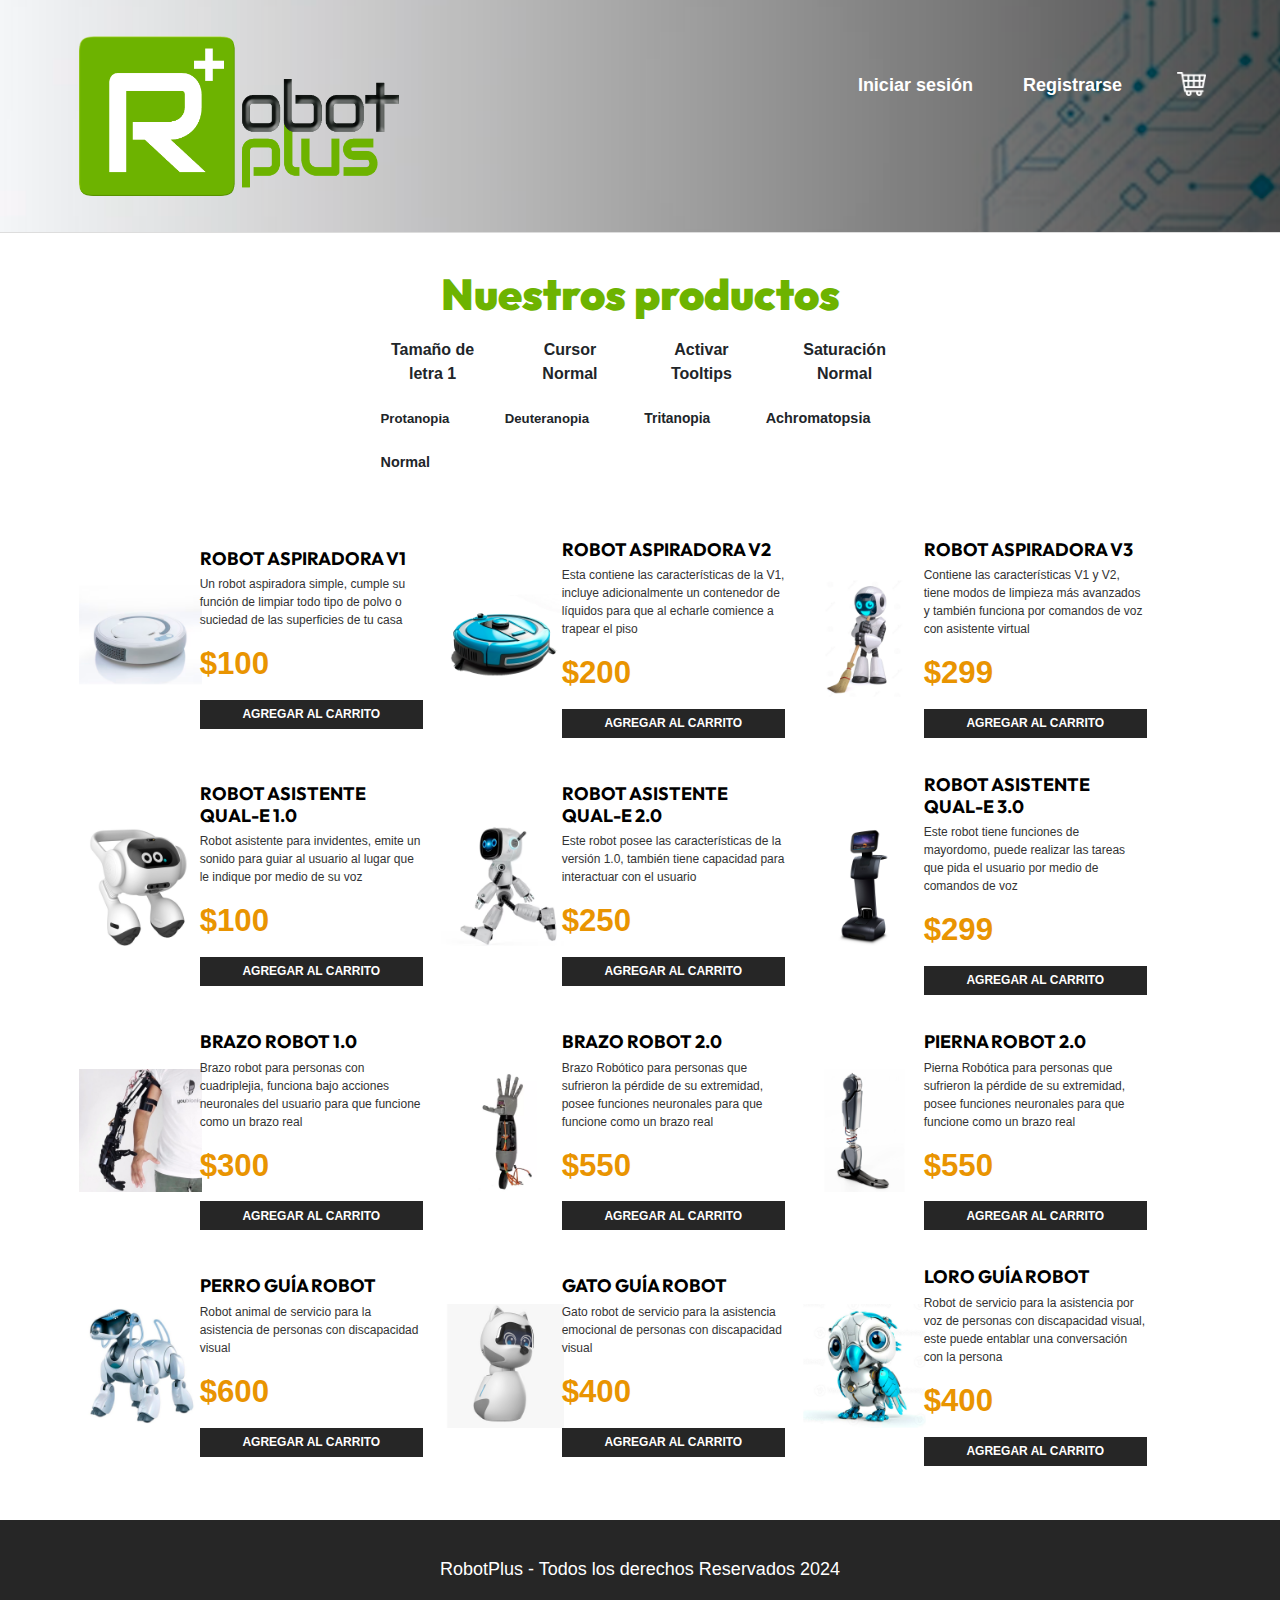
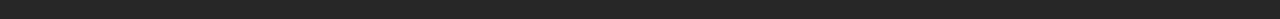
==== commit 64e569aa: "Botones de accesibilidad" ====
--- a/index.html
+++ b/index.html
@@ -100,11 +100,11 @@
             <button id="styleToggle" class="btn btn-large btn-primary minus" data-tooltip="Haz clic para poner niveles de saturación">Cambiar Saturación</button>
         </div>    
         <div style="width: 50%; margin: 0 auto;" id="powerups">
-            <button>Protanopia</button>
-            <button>Deuteranopia</button>
-            <button>Tritanopia</button>
-            <button>Achromatopsia</button>
-            <button>Normal</button>
+            <button style="border-radius: 20px; font-weight: bold; font-size:110%;" class="btn btn-large btn-primary minus">Protanopia</button>
+            <button style="border-radius: 20px; font-weight: bold; font-size:110%;" class="btn btn-large btn-primary minus">Deuteranopia</button>
+            <button style="border-radius: 20px; font-weight: bold; font-size:115%;" class="btn btn-large btn-primary minus">Tritanopia</button>
+            <button style="border-radius: 20px; font-weight: bold; font-size:120%;" class="btn btn-large btn-primary minus">Achromatopsia</button>
+            <button style="border-radius: 20px; font-weight: bold; font-size:120%;" class="btn btn-large btn-primary minus">Normal</button>
         </div> 
 
         <div class="row mt-5">
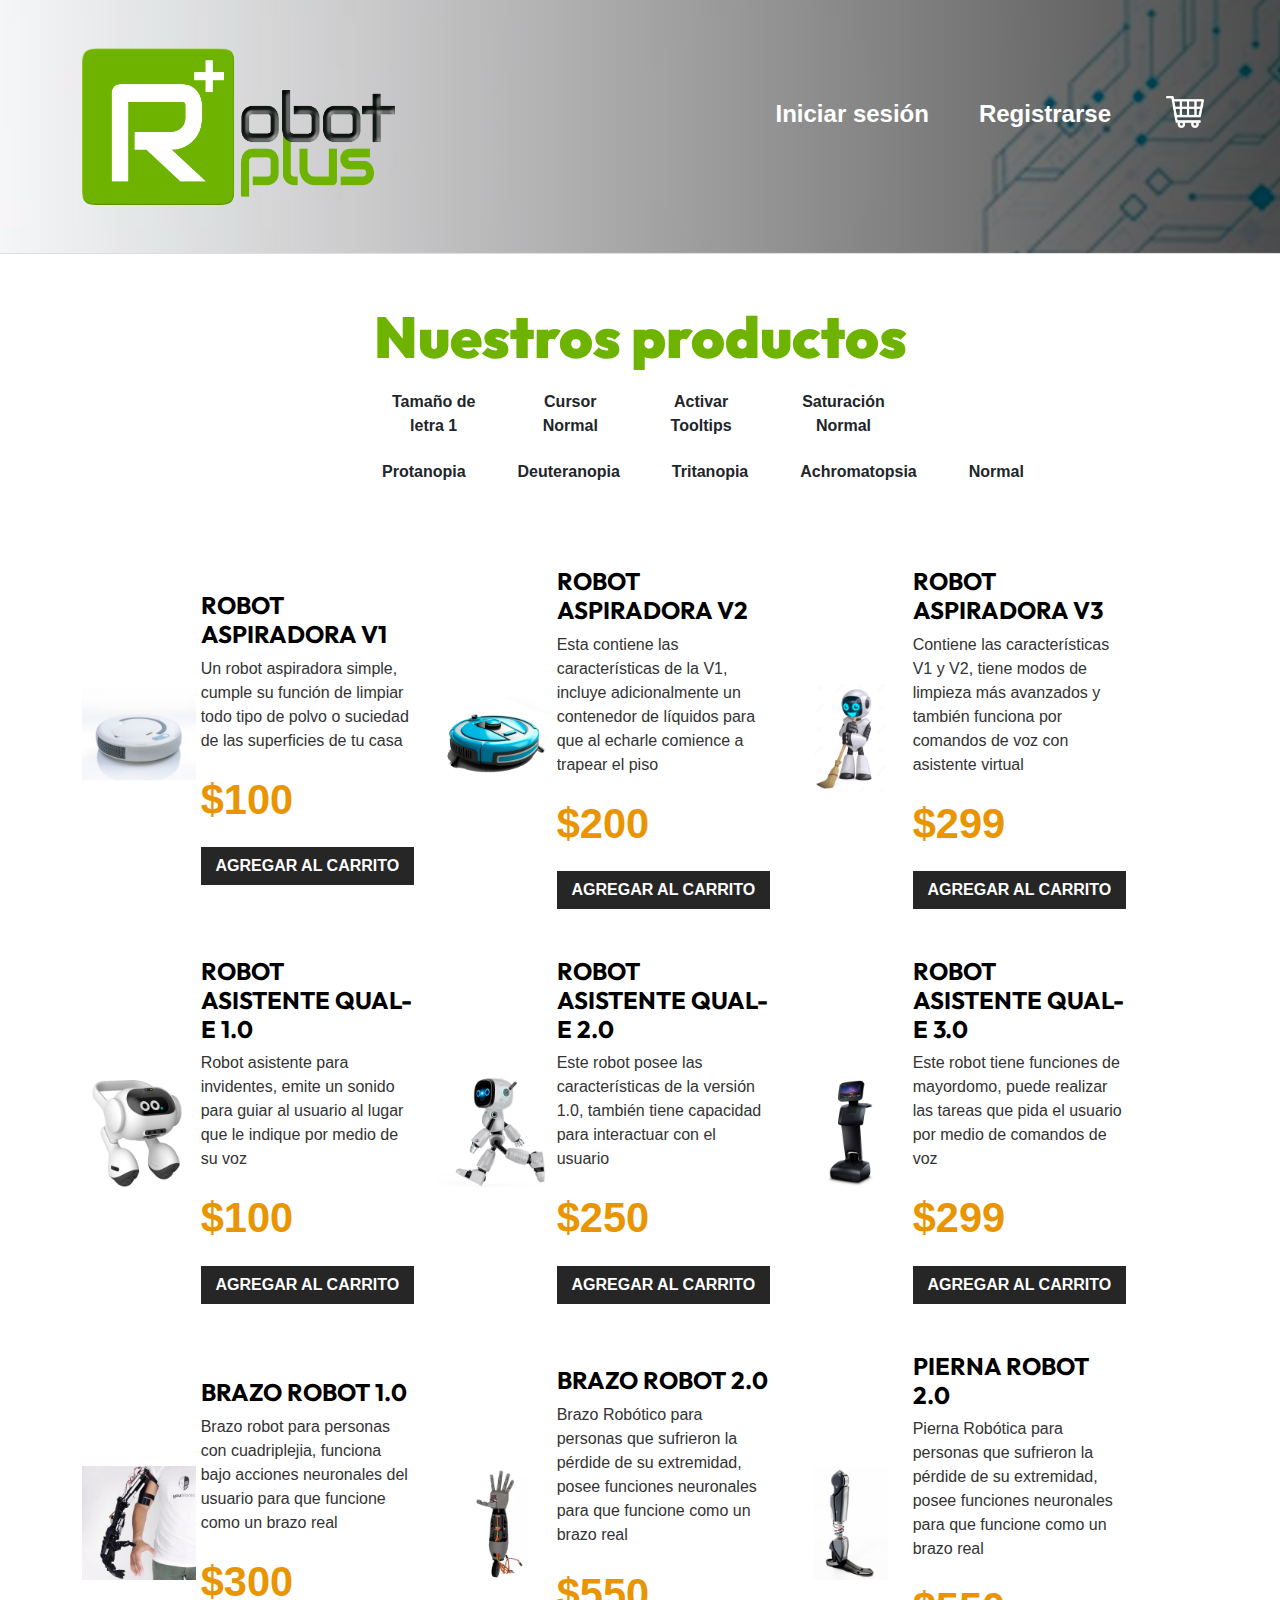
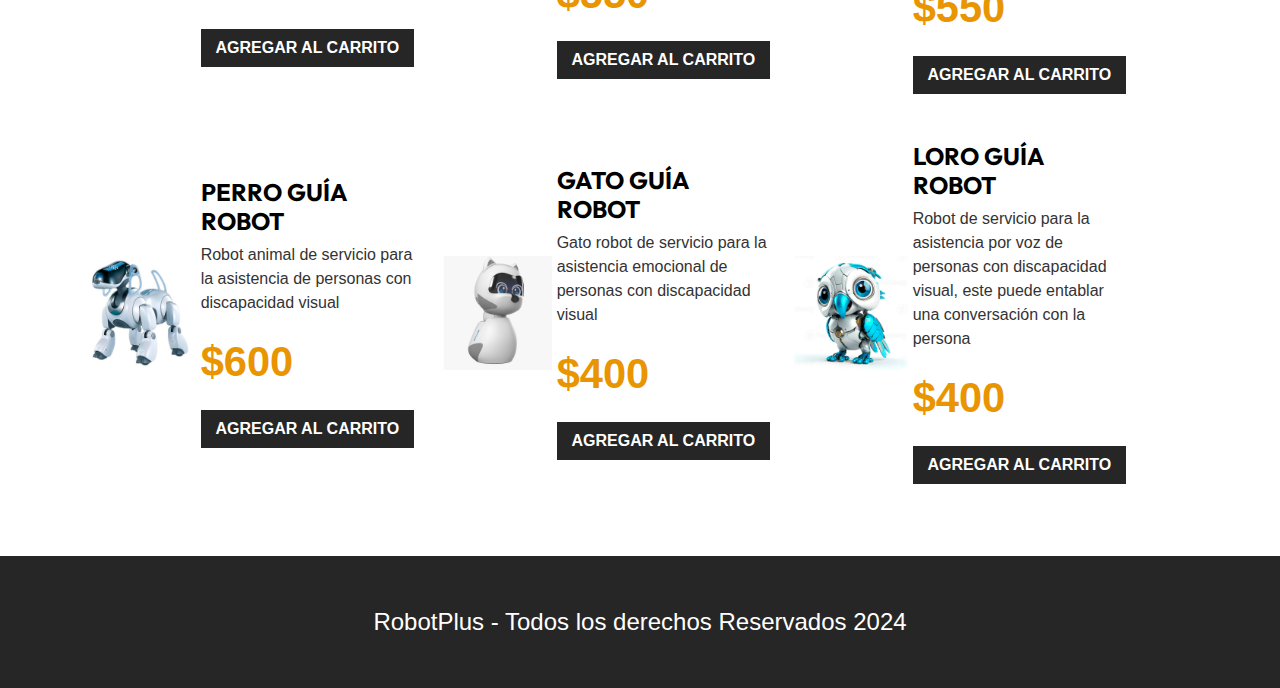
==== commit a6a3f07e: "ULTIMO COMMIT CREO" ====
--- a/index.html
+++ b/index.html
@@ -4,7 +4,7 @@
     <meta charset="UTF-8">
     <meta http-equiv="X-UA-Compatible" content="IE=edge">
     <meta name="viewport" content="width=device-width, initial-scale=1.0">
-    <title>GuitarLA</title>
+    <title>RobotPLUS</title>
     <link rel="preconnect" href="https://fonts.googleapis.com">
     <link rel="preconnect" href="https://fonts.gstatic.com" crossorigin>
     <link href="https://fonts.googleapis.com/css2?family=Outfit:wght@400;700;900&display=swap" rel="stylesheet"> 
@@ -27,9 +27,7 @@
                     <a tabindex="0" href="/Login.html" class="me-3" data-tooltip="Haz clic para iniciar sesión">Iniciar sesión</a>
                     <a tabindex="0" href="/SignUp.html" class="me-3" data-tooltip="Haz clic para registrarte en la pagina">Registrarse</a>
 
-                    <div 
-                        class="carrito"
-                    >
+                    <div class="carrito">
                         <img class="img-fluid" src="./public/img/carrito.png" alt="imagen carrito" data-tooltip="Carrito de compras, comprar y agregar"/>
 
                         <div id="carrito" class="bg-white p-3" data-tooltip="Productos deseados y costo total">
@@ -99,12 +97,12 @@
             <button id="toggleTooltips" class="btn btn-large btn-primary minus" data-tooltip="Haz clic para activar y desactivar los Tooltips">Tooltips desactivados</button>
             <button id="styleToggle" class="btn btn-large btn-primary minus" data-tooltip="Haz clic para poner niveles de saturación">Cambiar Saturación</button>
         </div>    
-        <div style="width: 50%; margin: 0 auto;" id="powerups">
-            <button style="border-radius: 20px; font-weight: bold; font-size:110%;" class="btn btn-large btn-primary minus">Protanopia</button>
-            <button style="border-radius: 20px; font-weight: bold; font-size:110%;" class="btn btn-large btn-primary minus">Deuteranopia</button>
-            <button style="border-radius: 20px; font-weight: bold; font-size:115%;" class="btn btn-large btn-primary minus">Tritanopia</button>
-            <button style="border-radius: 20px; font-weight: bold; font-size:120%;" class="btn btn-large btn-primary minus">Achromatopsia</button>
-            <button style="border-radius: 20px; font-weight: bold; font-size:120%;" class="btn btn-large btn-primary minus">Normal</button>
+        <div style="width: 50%; margin: 0 auto;" class="col-md-1 button-container" id="powerups">
+            <button style="border-radius: 50px; font-weight: bold; font-size:100%;" class="btn btn-large btn-primary minus">Protanopia</button>
+            <button style="border-radius: 50px; font-weight: bold; font-size:100%;" class="btn btn-large btn-primary minus">Deuteranopia</button>
+            <button style="border-radius: 50px; font-weight: bold; font-size:100%;" class="btn btn-large btn-primary minus">Tritanopia</button>
+            <button style="border-radius: 50px; font-weight: bold; font-size:100%;" class="btn btn-large btn-primary minus">Achromatopsia</button>
+            <button style="border-radius: 50px; font-weight: bold; font-size:100%;" class="btn btn-large btn-primary minus">Normal</button>
         </div> 
 
         <div class="row mt-5">
--- a/src/index.css
+++ b/src/index.css
@@ -827,7 +827,7 @@
   font-weight: bold;
 }
 a.me-3:hover {
-  color: #ff9900; /* Cambia de color al pasar el ratón */
+  color: #1aff00; /* Cambia de color al pasar el ratón */
 }
 
 
@@ -842,6 +842,7 @@
   padding: 10px 20px; /* Asegúrate de que el botón es suficientemente grande*/
   font-size: 16px; /*Tamaño de texto claro*/
   width: auto; /*Permite que el botón cambie de tamaño según el contenido*/
+  style: "border-radius: 20px";
 }
 
 .btn-primary:hover {
@@ -863,15 +864,15 @@
 }
 
 .cursor-large {
-  cursor: url('/public/img/25222.png'), auto;
+  cursor: url('/public/img/cursor-mediano.cur'), auto;
 }
 
 .cursor-larger {
-  cursor: url('/public/img/Cursor.png'), auto;
+  cursor: url('/public/img/cursor-grande.cur'), auto;
 }
 
 .cursor-largest {
-  cursor: url('/public/img/precision.png'), auto;
+  cursor: url('/public/img/cursor-extragrande2.cur'), auto;
 }
 
 
@@ -920,9 +921,9 @@
 }
 
 .text-color-high {
-  color: #ff4500; /* Rojo anaranjado intenso */
-}
-
-
-
-
+  color: #000000; /* Rojo anaranjado intenso */
+}
+
+
+
+
--- a/src/product.css
+++ b/src/product.css
@@ -242,4 +242,20 @@
 
 body.achromatopsia {
     filter: grayscale(100%);
-}+}
+
+.cursor-normal {
+    cursor: auto;
+  }
+  
+  .cursor-large {
+    cursor: url('/public/img/cursor-mediano.cur'), auto;
+  }
+  
+  .cursor-larger {
+    cursor: url('/public/img/cursor-grande.cur'), auto;
+  }
+  
+  .cursor-largest {
+    cursor: url('/public/img/cursor-extragrande2.cur'), auto;
+  }